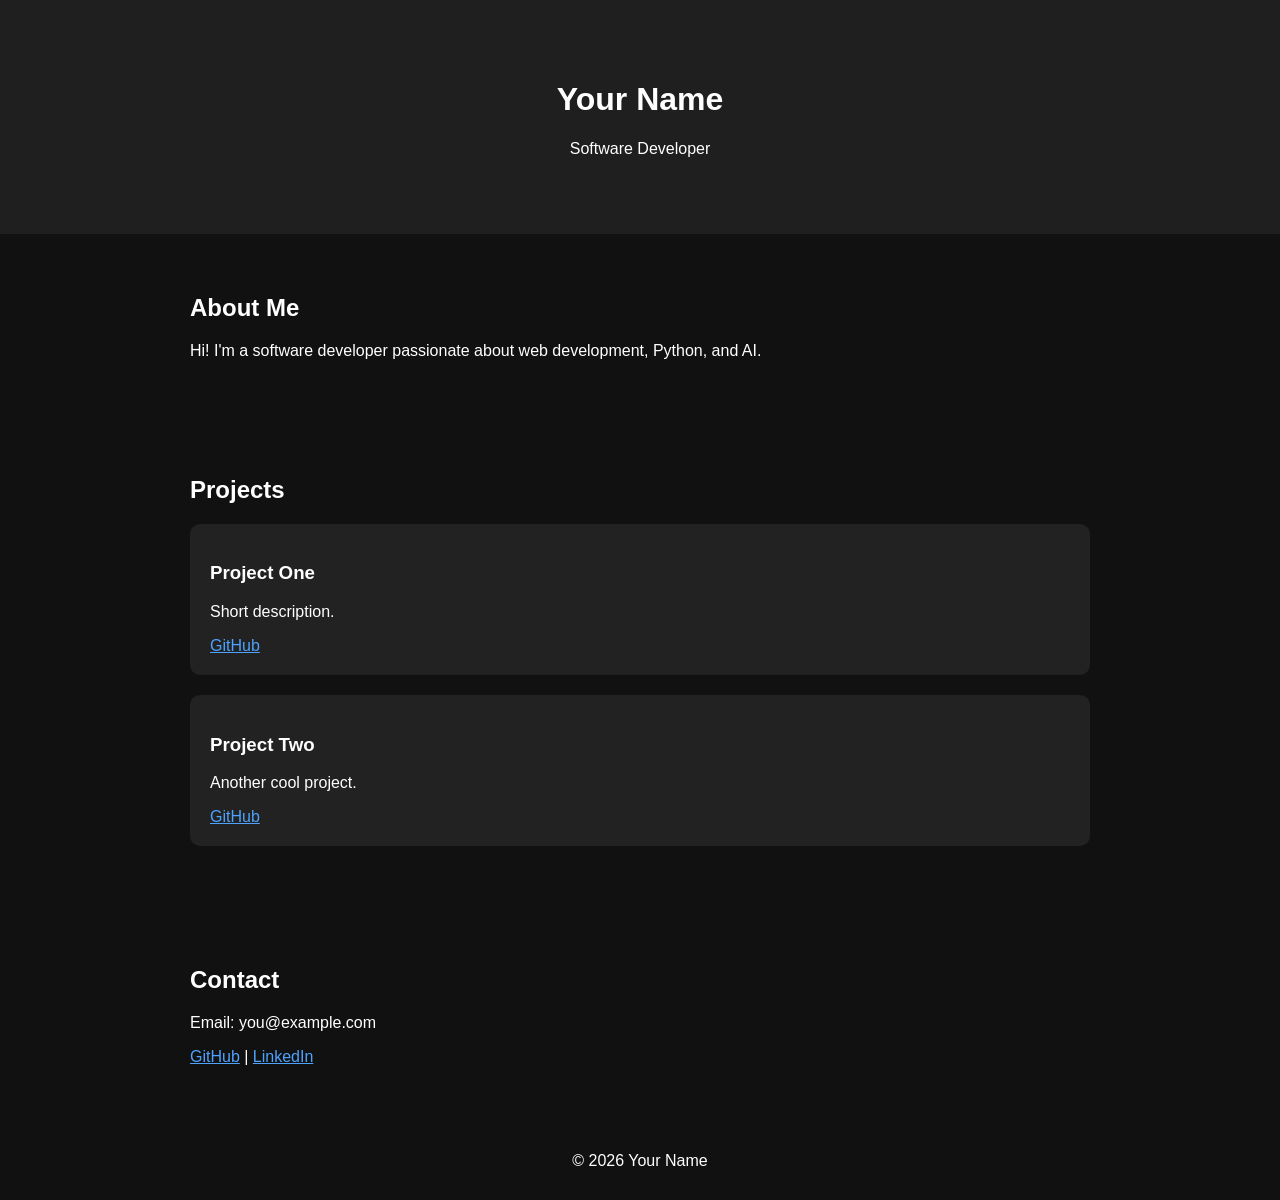
==== index.html @ 879dcf41 "Initial portfolio" ====
<!DOCTYPE html>
<html lang="en">
<head>
    <meta charset="UTF-8">
    <meta name="viewport" content="width=device-width, initial-scale=1.0">
    <title>Your Name | Portfolio</title>

    <link rel="stylesheet" href="style.css">
</head>
<body>

<header>
    <h1>Your Name</h1>
    <p>Software Developer</p>
</header>

<section id="about">
    <h2>About Me</h2>
    <p>
        Hi! I'm a software developer passionate about web development,
        Python, and AI.
    </p>
</section>

<section id="projects">
    <h2>Projects</h2>

    <div class="project">
        <h3>Project One</h3>
        <p>Short description.</p>
        <a href="https://github.com/yourusername/project1">GitHub</a>
    </div>

    <div class="project">
        <h3>Project Two</h3>
        <p>Another cool project.</p>
        <a href="https://github.com/yourusername/project2">GitHub</a>
    </div>
</section>

<section id="contact">
    <h2>Contact</h2>

    <p>Email: you@example.com</p>

    <p>
        <a href="https://github.com/yourusername">GitHub</a> |
        <a href="https://linkedin.com/in/yourusername">LinkedIn</a>
    </p>
</section>

<footer>
    © 2026 Your Name
</footer>

</body>
</html>
---- style.css ----
body{
    margin:0;
    font-family:Arial,sans-serif;
    background:#111;
    color:white;
}

header{
    text-align:center;
    padding:60px;
    background:#1f1f1f;
}

section{
    max-width:900px;
    margin:auto;
    padding:40px;
}

.project{
    background:#222;
    padding:20px;
    margin:20px 0;
    border-radius:10px;
}

a{
    color:#4da3ff;
}

footer{
    text-align:center;
    padding:30px;
}
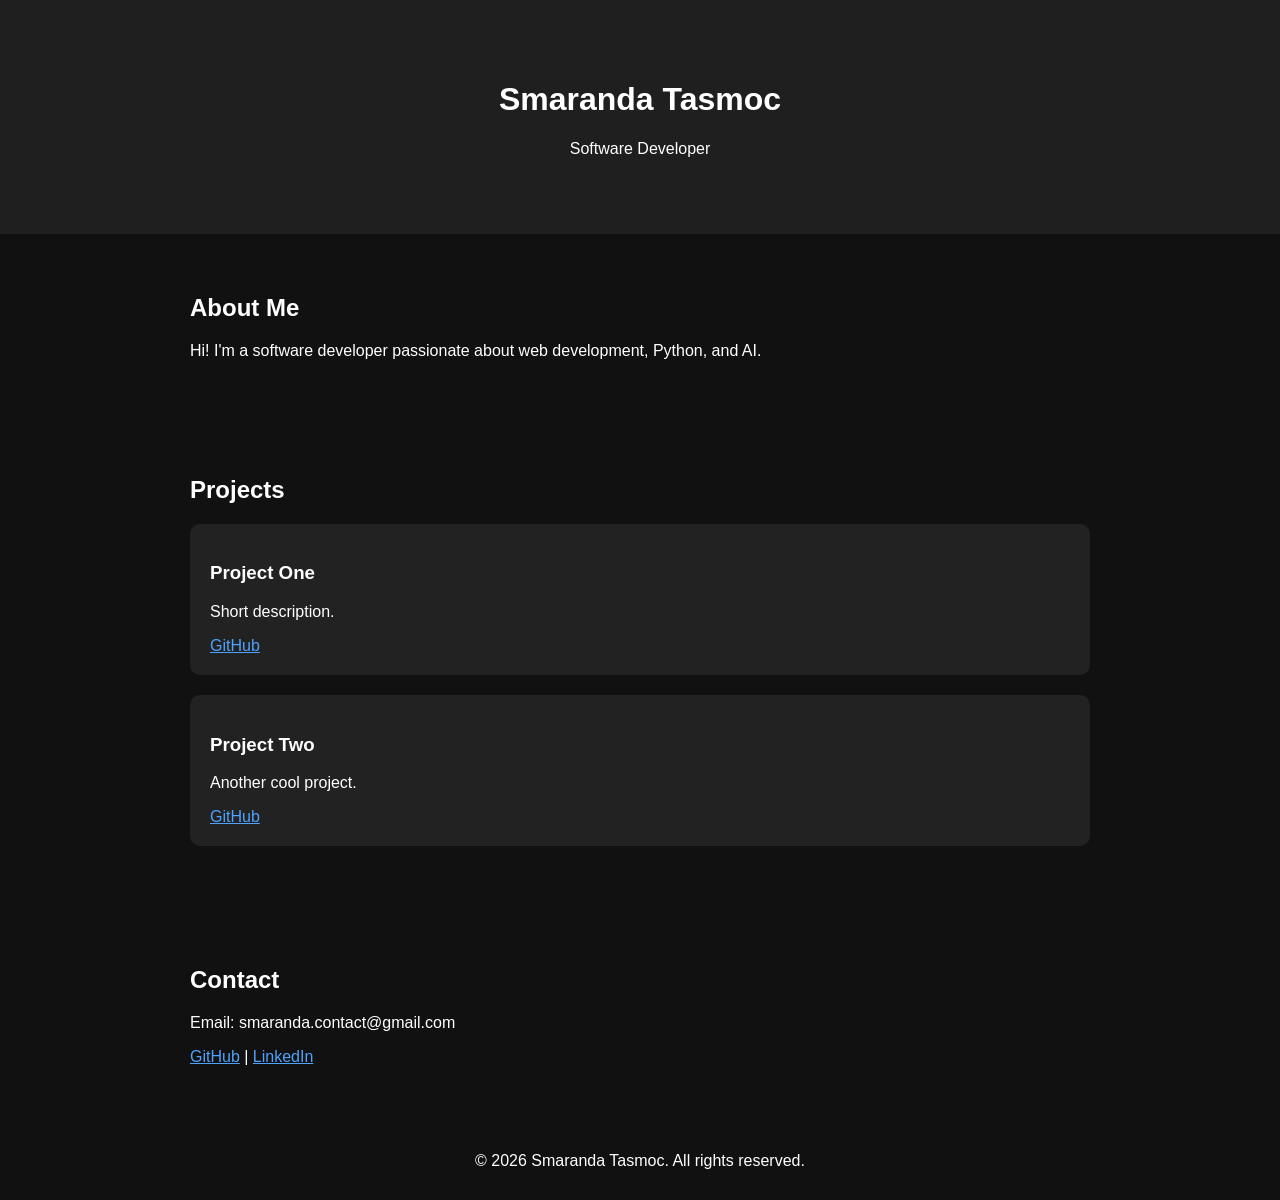
==== commit 6d98d389: "Update details" ====
--- a/index.html
+++ b/index.html
@@ -3,14 +3,14 @@
 <head>
     <meta charset="UTF-8">
     <meta name="viewport" content="width=device-width, initial-scale=1.0">
-    <title>Your Name | Portfolio</title>
+    <title>Smaranda Tasmoc | Portfolio</title>
 
     <link rel="stylesheet" href="style.css">
 </head>
 <body>
 
 <header>
-    <h1>Your Name</h1>
+    <h1>Smaranda Tasmoc</h1>
     <p>Software Developer</p>
 </header>
 
@@ -41,16 +41,16 @@
 <section id="contact">
     <h2>Contact</h2>
 
-    <p>Email: you@example.com</p>
+    <p>Email: smaranda.contact@gmail.com</p>
 
     <p>
-        <a href="https://github.com/yourusername">GitHub</a> |
-        <a href="https://linkedin.com/in/yourusername">LinkedIn</a>
+        <a href="https://github.com/smaranda-tasmoc">GitHub</a> |
+        <a href="www.linkedin.com/in/smaranda-t">LinkedIn</a>
     </p>
 </section>
 
 <footer>
-    © 2026 Your Name
+    © 2026 Smaranda Tasmoc. All rights reserved.
 </footer>
 
 </body>
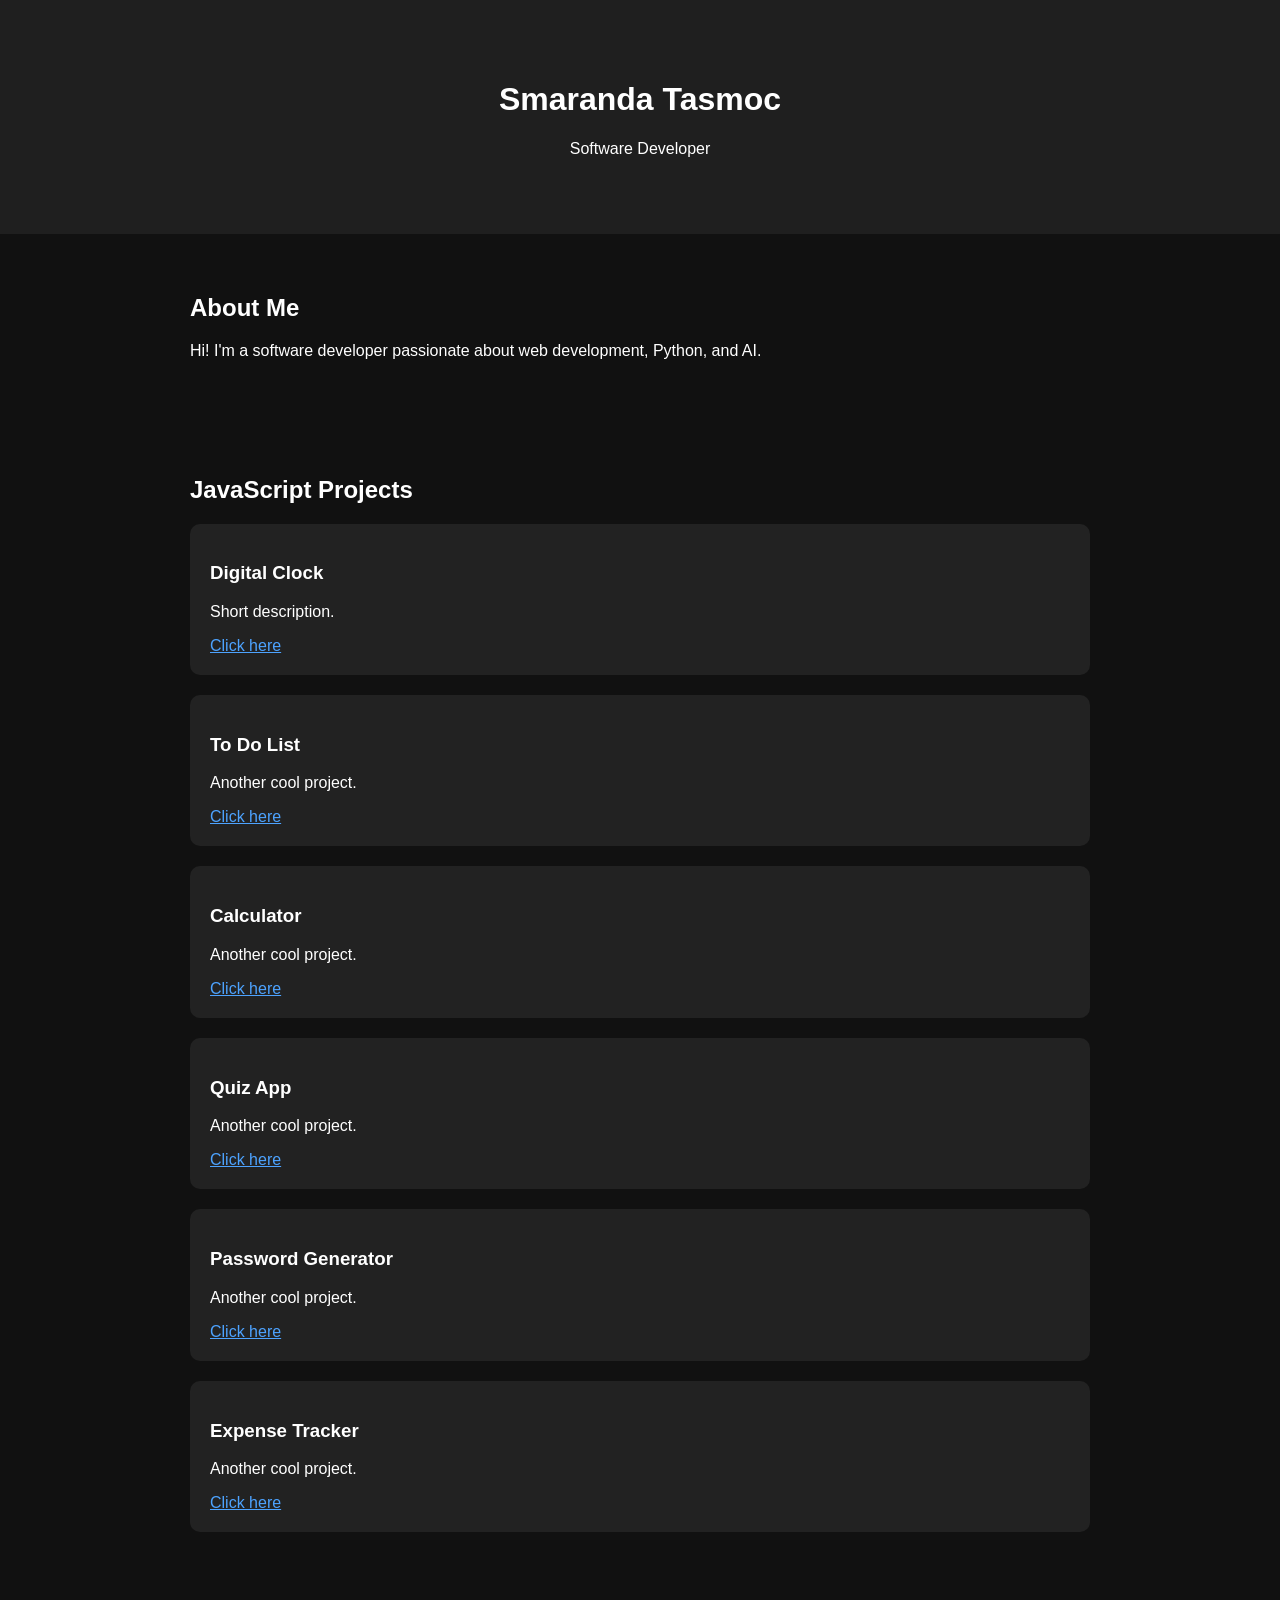
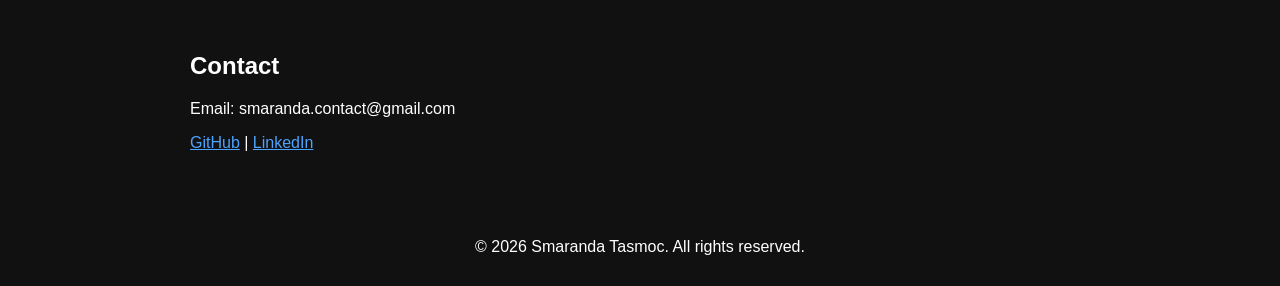
==== commit 0f40c33f: "Add files via upload" ====
--- a/index.html
+++ b/index.html
@@ -23,18 +23,42 @@
 </section>
 
 <section id="projects">
-    <h2>Projects</h2>
+    <h2>JavaScript Projects</h2>
 
     <div class="project">
-        <h3>Project One</h3>
+        <h3>Digital Clock</h3>
         <p>Short description.</p>
-        <a href="https://github.com/yourusername/project1">GitHub</a>
+        <a href="digital-clock/index.html">Click here</a>
     </div>
 
     <div class="project">
-        <h3>Project Two</h3>
+        <h3>To Do List</h3>
         <p>Another cool project.</p>
-        <a href="https://github.com/yourusername/project2">GitHub</a>
+        <a href="todo-list/index.html">Click here</a>
+    </div>
+
+    <div class="project">
+        <h3>Calculator</h3>
+        <p>Another cool project.</p>
+        <a href="calculator/index.html">Click here</a>
+    </div>
+
+    <div class="project">
+        <h3>Quiz App</h3>
+        <p>Another cool project.</p>
+        <a href="quiz-app/index.html">Click here</a>
+    </div>
+
+    <div class="project">
+        <h3>Password Generator</h3>
+        <p>Another cool project.</p>
+        <a href="pswd-generator/index.html">Click here</a>
+    </div>
+
+    <div class="project">
+        <h3>Expense Tracker</h3>
+        <p>Another cool project.</p>
+        <a href="expense-tracker/index.html">Click here</a>
     </div>
 </section>
 
